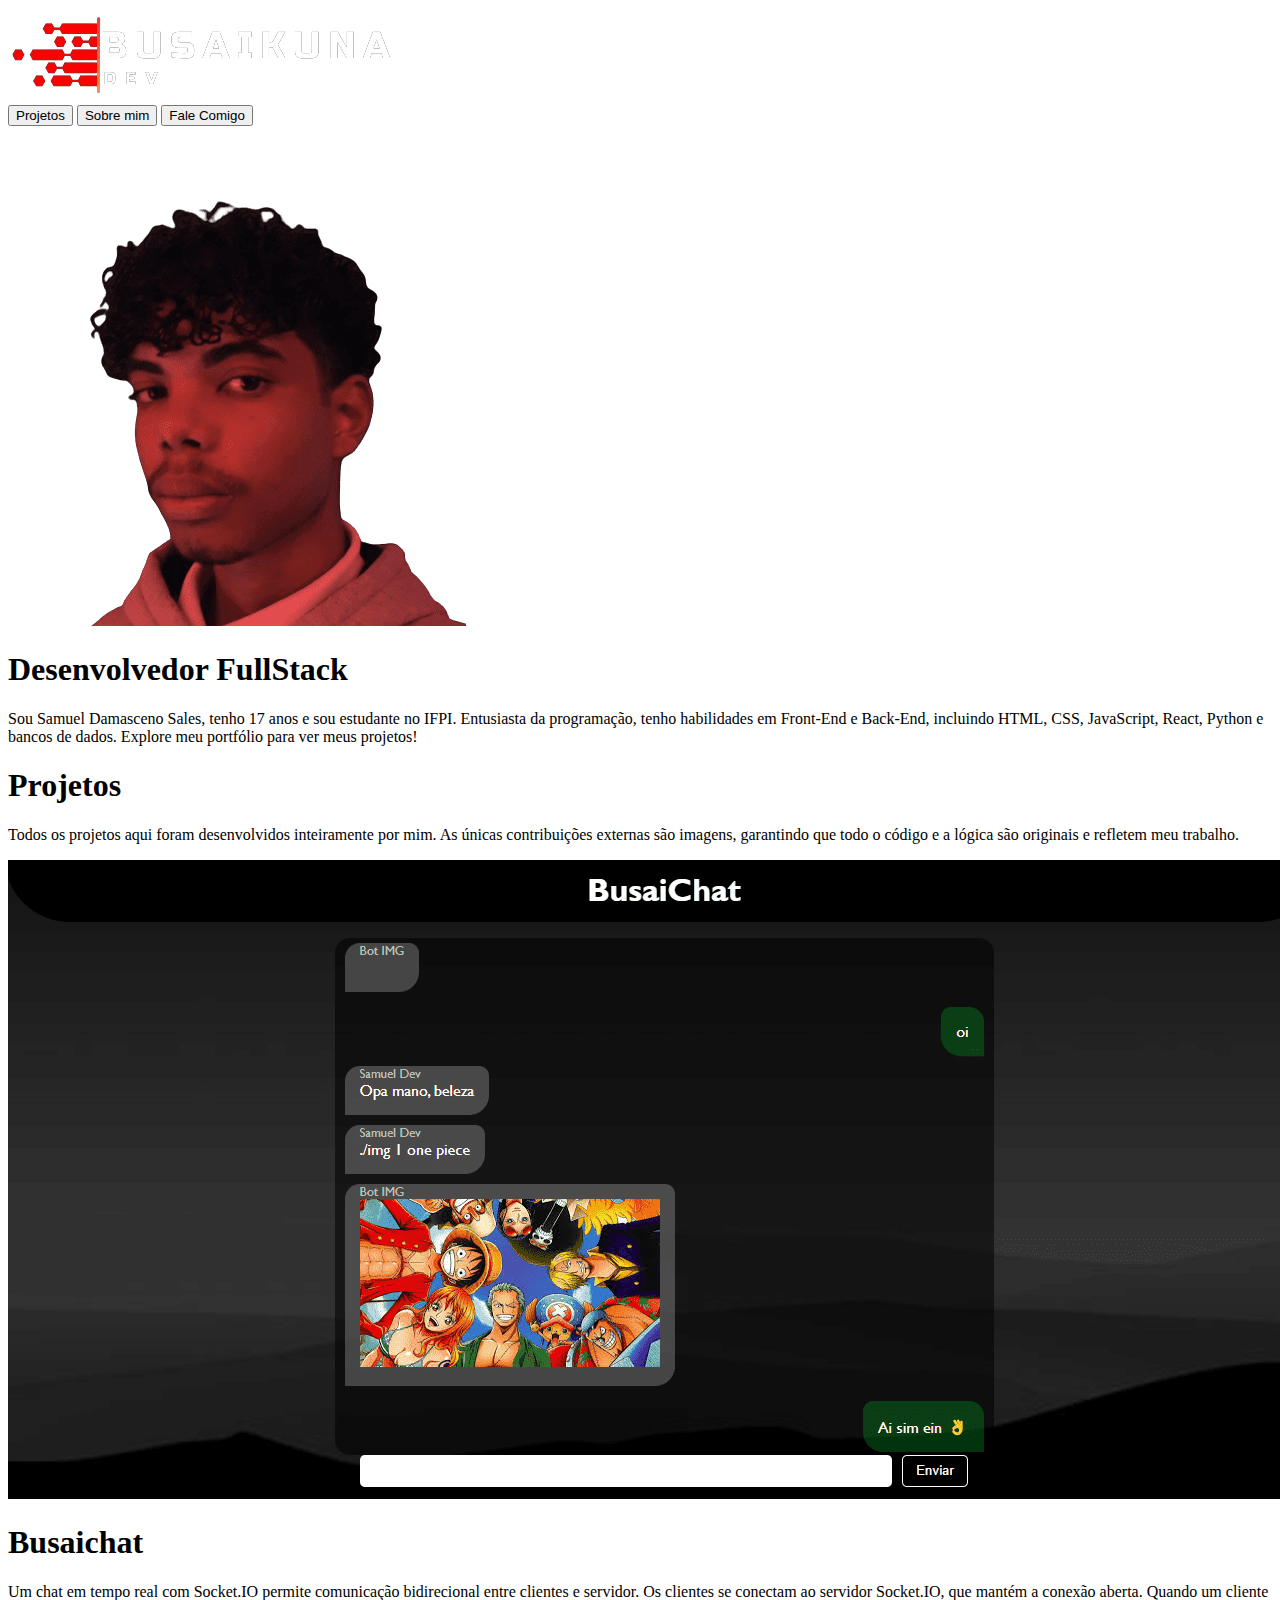
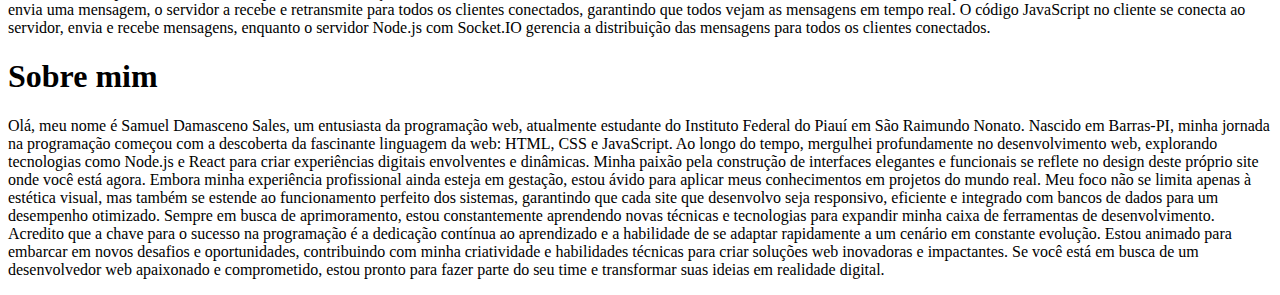
==== static/index.html @ 53224dbd "reorganizaçao" ====
<!DOCTYPE html>
<html lang="pt-br">
<head>
    <meta charset="UTF-8">
    <meta name="viewport" content="width=device-width, initial-scale=1.0">
    <title>Portifólio - Samuel</title>
    <link rel="stylesheet" href="../css/animations.css">
    <link rel="stylesheet" href="../css/header.css">
    <link rel="stylesheet" href="../css/main.css">
    <link rel="stylesheet" href="../css/hover.css">
    <link rel="stylesheet" href="../css/responsive.css">
    <link rel="shortcut icon" href="../../imgs/favicon.png" type="image/x-icon">
</head>
<body>
    <header>
        <img class="logo" src="../../imgs/logo.png">
        <div class="divBtn">
            <input class="btnLink" id="projects" type="button" value="Projetos">
            <input class="btnLink" id="aboutMe" type="button" value="Sobre mim">
            <input class="btnLink" type="button" value="Fale Comigo">
        </div>
    </header>
    <main>
        <div class="introduction">
            <img class="person" src="../../imgs/myPic.png">
            <div class="text">
            <h1>Desenvolvedor <span class="styleSpan">FullStack</span></h1>
            <p>Sou Samuel Damasceno Sales, tenho 17 anos e sou estudante no IFPI. Entusiasta da programação, tenho habilidades em Front-End e Back-End, incluindo HTML, CSS, JavaScript, React, Python e bancos de dados. Explore meu portfólio para ver meus projetos!            </p>
        </div>
        </div>
        <div class="divProjects">
            <div class="projectText">
                <h1>Projetos</h1>
                <p>Todos os projetos aqui foram desenvolvidos inteiramente por mim. As únicas contribuições externas são imagens, garantindo que todo o código e a lógica são originais e refletem meu trabalho.</p>
            </div>
            <div class="projects">
                <div class="project">
                    <div class="projects-images">
                        <img class="imgProject" src="../../imgs/chatBusaiChat.png">
                    </div>
                        <div class="textProject">
                            <h1>Busaichat</h1>
                            <p>Um chat em tempo real com Socket.IO permite comunicação bidirecional entre clientes e servidor. Os clientes se conectam ao servidor Socket.IO, que mantém a conexão aberta. Quando um cliente envia uma mensagem, o servidor a recebe e retransmite para todos os clientes conectados, garantindo que todos vejam as mensagens em tempo real. O código JavaScript no cliente se conecta ao servidor, envia e recebe mensagens, enquanto o servidor Node.js com Socket.IO gerencia a distribuição das mensagens para todos os clientes conectados.
                        </div>
                    </div>
                </div>
            </div>
        </div>

        <div class="aboutMe">
            <h1>Sobre mim</h1>
            <p>Olá, meu nome é Samuel Damasceno Sales, um entusiasta da programação web, atualmente estudante do Instituto Federal do Piauí em São Raimundo Nonato. Nascido em Barras-PI, minha jornada na programação começou com a descoberta da fascinante linguagem da web: HTML, CSS e JavaScript.

                Ao longo do tempo, mergulhei profundamente no desenvolvimento web, explorando tecnologias como Node.js e React para criar experiências digitais envolventes e dinâmicas. Minha paixão pela construção de interfaces elegantes e funcionais se reflete no design deste próprio site onde você está agora.
                
                Embora minha experiência profissional ainda esteja em gestação, estou ávido para aplicar meus conhecimentos em projetos do mundo real. Meu foco não se limita apenas à estética visual, mas também se estende ao funcionamento perfeito dos sistemas, garantindo que cada site que desenvolvo seja responsivo, eficiente e integrado com bancos de dados para um desempenho otimizado.
                
                Sempre em busca de aprimoramento, estou constantemente aprendendo novas técnicas e tecnologias para expandir minha caixa de ferramentas de desenvolvimento. Acredito que a chave para o sucesso na programação é a dedicação contínua ao aprendizado e a habilidade de se adaptar rapidamente a um cenário em constante evolução.
                
                Estou animado para embarcar em novos desafios e oportunidades, contribuindo com minha criatividade e habilidades técnicas para criar soluções web inovadoras e impactantes. Se você está em busca de um desenvolvedor web apaixonado e comprometido, estou pronto para fazer parte do seu time e transformar suas ideias em realidade digital.</p>
        </div>
    </main>
    <script src="scripts.js"></script>
</body>
</html>
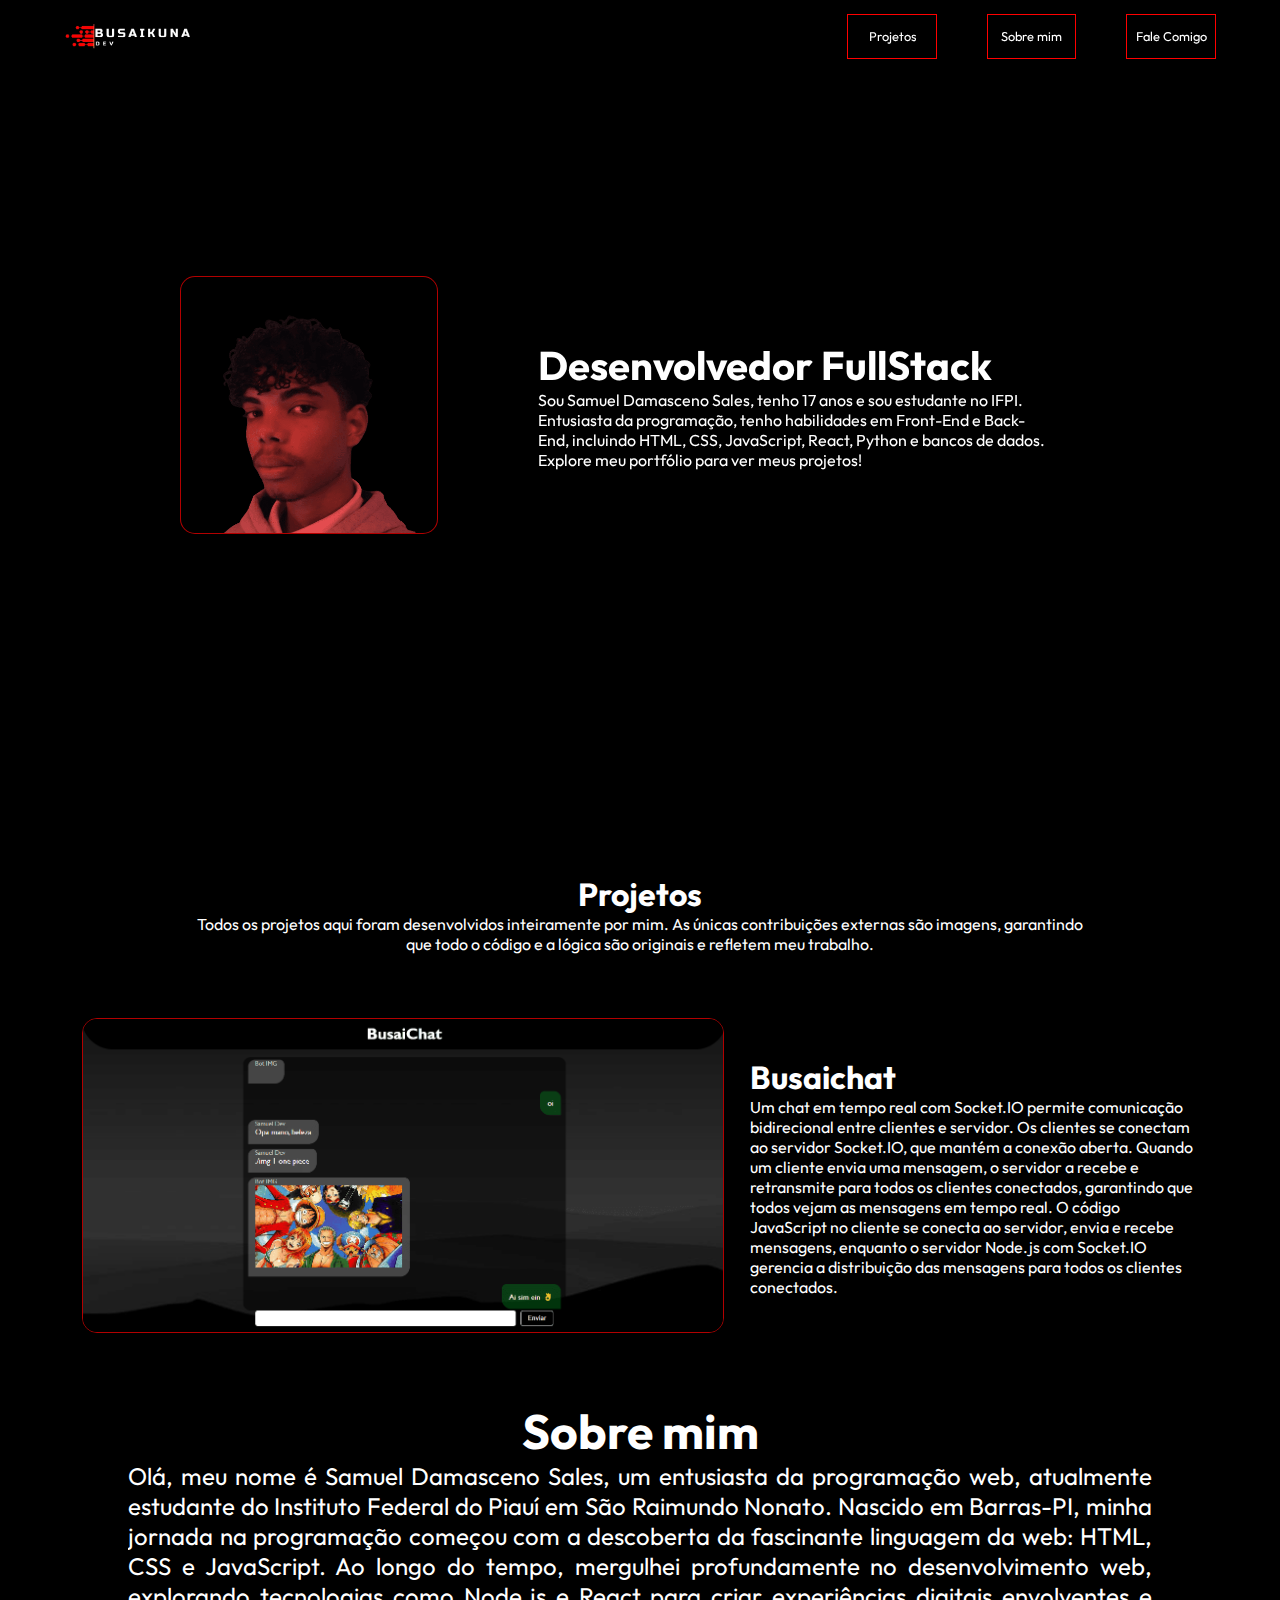
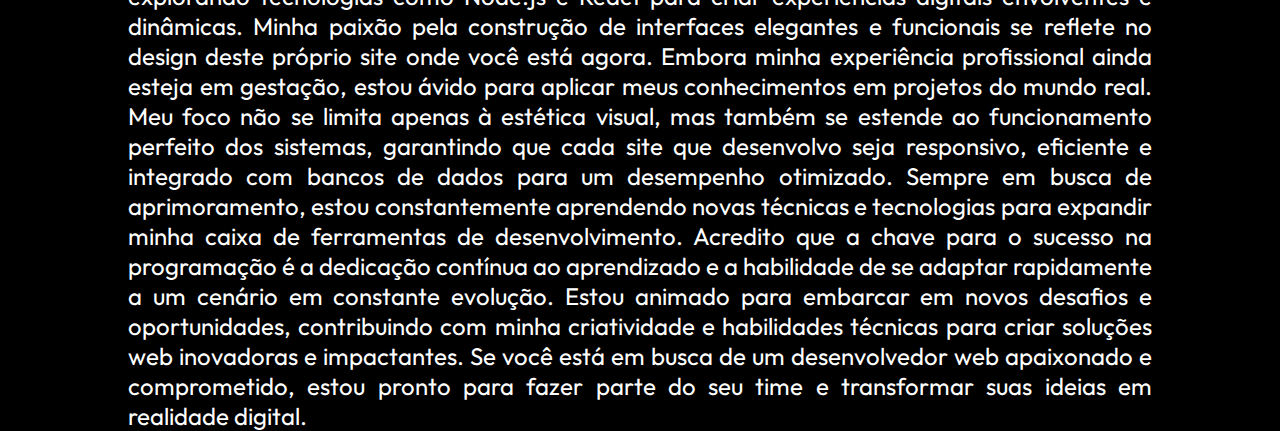
==== commit 37ae6724: "Merge pull request #4 from busaikuna/nova-branch" ====
--- a/static/index.html
+++ b/static/index.html
@@ -4,16 +4,16 @@
     <meta charset="UTF-8">
     <meta name="viewport" content="width=device-width, initial-scale=1.0">
     <title>Portifólio - Samuel</title>
-    <link rel="stylesheet" href="../css/animations.css">
-    <link rel="stylesheet" href="../css/header.css">
-    <link rel="stylesheet" href="../css/main.css">
-    <link rel="stylesheet" href="../css/hover.css">
-    <link rel="stylesheet" href="../css/responsive.css">
-    <link rel="shortcut icon" href="../../imgs/favicon.png" type="image/x-icon">
+    <link rel="stylesheet" href="animations.css">
+    <link rel="stylesheet" href="header.css">
+    <link rel="stylesheet" href="main.css">
+    <link rel="stylesheet" href="hover.css">
+    <link rel="stylesheet" href="responsive.css">
+    <link rel="shortcut icon" href="../imgs/fav.png" type="image/x-icon">
 </head>
 <body>
     <header>
-        <img class="logo" src="../../imgs/logo.png">
+        <img class="logo" src="../imgs/logo.png">
         <div class="divBtn">
             <input class="btnLink" id="projects" type="button" value="Projetos">
             <input class="btnLink" id="aboutMe" type="button" value="Sobre mim">
@@ -22,7 +22,7 @@
     </header>
     <main>
         <div class="introduction">
-            <img class="person" src="../../imgs/myPic.png">
+            <img class="person" src="../imgs/myPic.png">
             <div class="text">
             <h1>Desenvolvedor <span class="styleSpan">FullStack</span></h1>
             <p>Sou Samuel Damasceno Sales, tenho 17 anos e sou estudante no IFPI. Entusiasta da programação, tenho habilidades em Front-End e Back-End, incluindo HTML, CSS, JavaScript, React, Python e bancos de dados. Explore meu portfólio para ver meus projetos!            </p>
@@ -36,7 +36,7 @@
             <div class="projects">
                 <div class="project">
                     <div class="projects-images">
-                        <img class="imgProject" src="../../imgs/chatBusaiChat.png">
+                        <img class="imgProject" src="../imgs/chatBusaiChat.png">
                     </div>
                         <div class="textProject">
                             <h1>Busaichat</h1>
--- a/static/animations.css
+++ b/static/animations.css
@@ -0,0 +1,28 @@
+.styleSpan {
+    animation: Colorspan 10s infinite alternate-reverse ease-in-out;
+}
+
+@keyframes Colorspan {
+    0% {
+        color: #f00;
+        text-shadow: 0 0 5px #000;
+    }
+    50% {
+        color: #fff;
+        text-shadow: 0 0 5px #f00;
+    }
+    100% {
+        color: #000;
+        text-shadow: 0 0 5px #f00;
+    }
+}
+
+.person {
+    transition: all 1s;
+    border-radius: 15px;
+    border: 1px solid #ff0000b2;
+    box-shadow: 5px 5px 50px 15px #000;
+    width: 20vw;
+    background-color: #0000008f;
+    backdrop-filter: blur(8px);
+}
--- a/static/header.css
+++ b/static/header.css
@@ -0,0 +1,55 @@
+@charset "UTF-8";
+@import url('https://fonts.googleapis.com/css2?family=Noto+Sans:ital,wght@0,100..900;1,100..900&family=Outfit:wght@100..900&display=swap');
+
+*{
+    margin: 0;
+    padding: 0;
+    font-family: "Outfit", sans-serif;
+    overflow-x: hidden;
+}
+
+body {
+    background-color: #000;
+    color: #fff;
+}
+
+header {
+    overflow: hidden;
+    z-index: 5;
+    color: #fff;
+    position: fixed;
+    background-color: #0000009c;
+    backdrop-filter: blur(15px);
+    display: flex;
+    align-items: center;
+    width: 100vw;
+    height: 8vh;
+}
+
+.logo {
+    user-select: none;
+    width: 10vw;
+    margin-left: 5vw;
+}
+
+.divBtn {
+    margin-left: auto;
+    padding: 5vw;
+    display: flex;
+    justify-content: center;
+    align-items: center;
+    gap: 50px;
+}
+
+.btnLink {
+    font-size: 1vw;
+    cursor: pointer;
+    background: none;
+    border: #f00 1px solid;
+    color: #fff;
+    width: 7vw;
+    height: 5vh;
+    transition: all 1s;
+}
+
+
--- a/static/main.css
+++ b/static/main.css
@@ -0,0 +1,83 @@
+.introduction {
+    display: flex;
+    justify-content: center;
+    align-items: center;
+    gap: 50px;
+    border-bottom-left-radius: 100px;
+    border-bottom-right-radius: 100px;
+    height: 90vh;
+    width: 100vw;
+    background-image: url("../../imgs/main-background.jpg");
+    background-size: cover;
+}
+
+.text {
+    background-color: #0000000c;
+    backdrop-filter: blur(2px);
+    padding: 50px;
+    border-radius: 15px;
+    width: 40vw;
+}
+
+.text h1 {
+    font-size: 2.5rem;
+}
+
+.divProjects {
+    padding-top: 5vw;
+    background-size: cover;
+    width: 100vw;
+    display: flex;
+    justify-content: center;
+    align-items: center;
+    flex-direction: column;
+}
+
+.projectText {
+    text-align: center;
+    width: 70vw;
+}
+
+.project {
+    gap: 2vw;
+    margin-top: 5vw;
+    width: 100vw;
+    display: flex;
+    justify-content: center;
+    align-items: center;
+}
+
+.textProject {
+    width: 35vw;
+}
+
+.projects-images {
+    width: fit-content;
+}
+
+.imgProject {
+    user-select: none;
+    width: 50vw;
+    border-radius: 15px;
+    border: 1px solid #ff0000b2;
+}
+
+.aboutMe {
+    margin-top: 5vw;
+    width: 100VW;
+    font-size: 1.5rem;
+    display: flex;
+    flex-direction: column;
+    justify-content: center;
+    align-items: center;
+}
+
+.aboutMe p {
+    width: 80vw;
+    text-align: justify;
+}
+
+.aboutMe h1 {
+    text-align: center;
+}
+
--- a/static/hover.css
+++ b/static/hover.css
@@ -0,0 +1,20 @@
+.person:hover {
+    width: 30vw;
+    box-shadow: 5px 5px 50px 5px #ff000081;
+}
+
+.btnLink:hover {
+    background-color: #fd000052;
+    border: #fff 1px solid;
+    backdrop-filter: blur(30px);
+    font-size: 1rem;
+    width: 10vw;
+    height: 5vh;
+}
+
+@media(max-width: 720px) {
+    .person:hover {
+        width: 30vw;
+        box-shadow: 5px 5px 50px 5px #ff000081;
+    }
+}
--- a/static/responsive.css
+++ b/static/responsive.css
@@ -0,0 +1,79 @@
+@media (max-width: 768px){
+
+    /*HEADER*/
+    .logo {
+        width: 30vw;
+        margin-left: 5vw;
+    }
+    .divBtn {
+        margin-left: auto;
+        padding: 5vw;
+        display: flex;
+        justify-content: center;
+        align-items: center;
+        gap: 25px;
+    }
+    .btnLink {
+        font-size: 2vw;
+        width: 15vw;
+        height: 7vW;
+    }
+    /*MAIN*/
+
+    .introduction {
+        display: flex;
+        justify-content: center;
+        align-items: center;
+        flex-direction: column;
+        gap: 20px;
+        border-bottom-left-radius: 100px;
+        border-bottom-right-radius: 100px;
+        height: 90vh;
+        width: 100vw;
+        background-image: url("../../imgs/main-background.jpg");
+        background-size: cover;
+    }
+
+    .text {
+        background-color: #0000000c;
+        backdrop-filter: blur(2px);
+        padding: 50px;
+        border-radius: 15px;
+        width: 80vw;
+    }
+
+    .person{
+        width: 50vw;
+    }
+    
+    .projectText {
+        text-align: center;
+        width: 90vw;
+        font-size: 3vw;
+    }
+    
+    .project {
+        gap: 2vw;
+        margin-top: 5vw;
+        width: 100vw;
+        display: flex;
+        justify-content: center;
+        align-items: center;
+        flex-direction: column;
+    }
+    
+    .textProject {
+        width: 80vw;
+    }
+    
+    .projects-images {
+        width: fit-content;
+    }
+    
+    .imgProject {
+        user-select: none;
+        width: 95vw;
+        border-radius: 15px;
+        border: 1px solid #ff0000b2;
+    }
+}